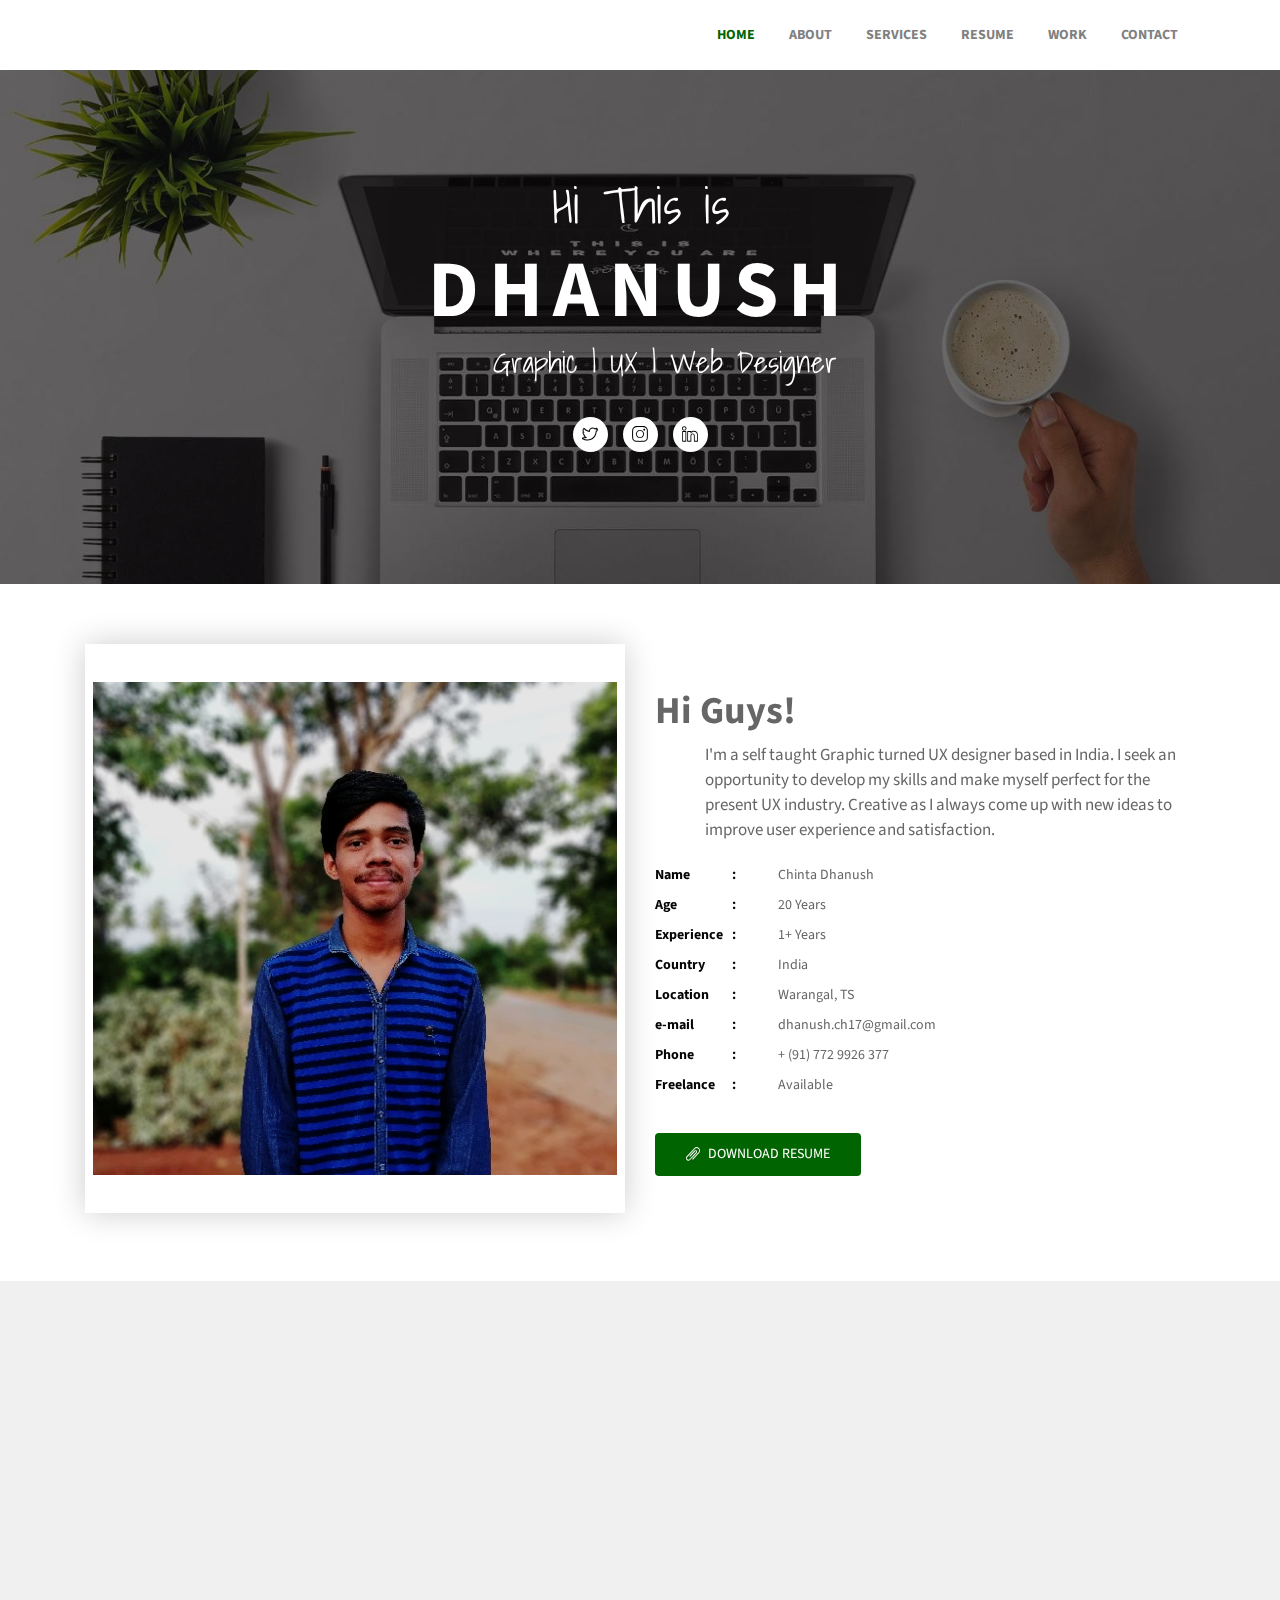
==== index.html @ d0b25e1d "Update index.html" ====
<!DOCTYPE html>
<html lang="en">
  <head>
    <!-- Required meta tags -->
    <meta charset="utf-8">
    <meta name="viewport" content="width=device-width, initial-scale=1, shrink-to-fit=no">

    <title>Dhanush</title>

    <!-- Bootstrap CSS -->
    <link rel="stylesheet" type="text/css" href="assets/css/bootstrap.min.css" >
    <!-- Fonts -->
    <link rel="stylesheet" type="text/css" href="assets/fonts/font-awesome.min.css">
    <!-- Icon -->
    <link rel="stylesheet" type="text/css" href="assets/fonts/simple-line-icons.css">
    <!-- Slicknav -->
    <link rel="stylesheet" type="text/css" href="assets/css/slicknav.css">
    <!-- Menu CSS -->
    <link rel="stylesheet" type="text/css" href="assets/css/menu_sideslide.css">
    <!-- Slider CSS -->
    <link rel="stylesheet" type="text/css" href="assets/css/slide-style.css">
    <!-- Nivo Lightbox -->
    <link rel="stylesheet" type="text/css" href="assets/css/nivo-lightbox.css" >
    <!-- Animate -->
    <link rel="stylesheet" type="text/css" href="assets/css/animate.css">
    <!-- Main Style -->
    <link rel="stylesheet" type="text/css" href="assets/css/main.css">
    <!-- Responsive Style -->
    <link rel="stylesheet" type="text/css" href="assets/css/responsive.css">
    
    <link rel="icon" href="assets/img/favicon.jpg" type="image/gif" sizes="16x16">

  </head>
  <body>

    <!-- Header Area wrapper Starts -->
    <header id="header-wrap">
      <!-- Navbar Start -->
      <nav class="navbar navbar-expand-lg fixed-top scrolling-navbar indigo">
        <div class="container">
          <!-- Brand and toggle get grouped for better mobile display -->
          <div class="navbar-header">
            <button class="navbar-toggler" type="button" data-toggle="collapse" data-target="#main-navbar" aria-controls="main-navbar" aria-expanded="false" aria-label="Toggle navigation">
              <span class="navbar-toggler-icon"></span>
              <span class="icon-menu"></span>
              <span class="icon-menu"></span>
              <span class="icon-menu"></span>
            </button>
            <a href="index.html" class="navbar-brand"><img src="assets/img/logo.png" alt=""></a>
          </div>
          <div class="collapse navbar-collapse" id="main-navbar">
            <ul class="onepage-nev navbar-nav mr-auto w-100 justify-content-end clearfix">
              <li class="nav-item active">
                <a class="nav-link" href="#hero-area">
                  Home
                </a>
              </li>
              <li class="nav-item">
                <a class="nav-link" href="#about">
                  About
                </a>
              </li>
              <li class="nav-item">
                <a class="nav-link" href="#services">
                  Services
                </a>
              </li>
              <li class="nav-item">
                <a class="nav-link" href="#resume">
                  Resume
                </a>
              </li>
              <li class="nav-item">
                <a class="nav-link" href="#portfolios">
                  Work
                </a>
              </li>
              <li class="nav-item">
                <a class="nav-link" href="#contact">
                  Contact
                </a>
              </li>
            </ul>
          </div>
        </div>

        <!-- Mobile Menu Start -->
        <ul class="onepage-nev mobile-menu">
          <li>
            <a href="#home">Home</a>
          </li>
          <li>
            <a href="#about">about</a>
          </li>
          <li>
            <a href="#services">Services</a>
          </li>
          <li>
            <a href="#resume">resume</a>
          </li>
          <li>
            <a href="#portfolio">Work</a>
          </li>
          <li>
            <a href="#contact">Contact</a>
          </li>
        </ul>
        <!-- Mobile Menu End -->
      </nav>
      <!-- Navbar End -->

      <!-- Hero Area Start -->
      <div id="hero-area" class="hero-area-bg">
        <div class="overlay"></div>
        <div class="container">
          <div class="row">
            <div class="col-md-12 col-sm-12 text-center">
              <div class="contents">
                <h5 class="script-font wow fadeInUp" data-wow-delay="0.2s">Hi This is</h5>
                <h2 class="head-title wow fadeInUp" data-wow-delay="0.4s">Dhanush</h2>
                <p class="script-font wow fadeInUp" data-wow-delay="0.6s">Graphic |  UX  |  Web Designer</p>
                <ul class="social-icon wow fadeInUp" data-wow-delay="0.8s">
                  
                  <li>
                    <a class="twitter" href="https://twitter.com/DhanushCH6"><i class="icon-social-twitter"></i></a>
                  </li>
                  <li>
                    <a class="instagram" href="https://www.instagram.com/dhanush__ch/"><i class="icon-social-instagram"></i></a>
                  </li>
                  <li>
                    <a class="linkedin" href="https://www.linkedin.com/in/dhanush-ch-5a637b167/"><i class="icon-social-linkedin"></i></a>
                  </li>
                </ul>
              </div>
            </div>
          </div>
        </div>
      </div>
      <!-- Hero Area End -->

    </header>
    <!-- Header Area wrapper End -->

    <!-- About Section Start -->
    <section id="about" class="section-padding">
      <div class="container">
        <div class="row">
          <div class="col-lg-6 col-md-6 col-sm-12 col-xs-12">
            <div class="img-thumb wow fadeInLeft" data-wow-delay="0.3s">
              <img class="img-fluid" src="assets/img/about/download.png" alt="">
            </div>
          </div> 
          <div class="col-lg-6 col-md-6 col-sm-12 col-xs-12">
            <div class="profile-wrapper wow fadeInRight" data-wow-delay="0.3s">
              <h3>Hi Guys!</h3>
              <p>I'm a self taught Graphic turned UX designer based in India. I seek an opportunity to develop my skills and make myself perfect for the present UX industry. Creative as I always come up with new ideas to improve user experience and satisfaction.</p>
              <div class="about-profile">
                <ul class="admin-profile">
                  <li><span class="pro-title"> Name </span> <span class="pro-detail">Chinta Dhanush</span></li>
                  <li><span class="pro-title"> Age </span> <span class="pro-detail">20 Years</span></li>
                  <li><span class="pro-title"> Experience </span> <span class="pro-detail">1+ Years</span></li>
                  <li><span class="pro-title"> Country </span> <span class="pro-detail">India</span></li>
                  <li><span class="pro-title"> Location </span> <span class="pro-detail">Warangal, TS</span></li>
                  <li><span class="pro-title"> e-mail </span> <span class="pro-detail">dhanush.ch17@gmail.com</span></li>
                  <li><span class="pro-title"> Phone </span> <span class="pro-detail">+ (91) 772 9926 377</span></li>
                  <li><span class="pro-title"> Freelance </span> <span class="pro-detail">Available</span></li>
                </ul>
              </div>
            
              <a href="https://drive.google.com/open?id=1Aqeo-53xtgfymT2EUwjNczPcJls6sPbm" class="btn btn-common"><i class="icon-paper-clip"></i> Download Resume</a>
            </div>
          </div>   
        </div>
      </div>
    </section>
    <!-- About Section End -->

    <!-- Services Section Start -->
    <section id="services" class="services section-padding">
      <h2 class="section-title wow flipInX" data-wow-delay="0.4s">What I do</h2>
      <div class="container">
        <div class="row">
          <!-- Services item -->
            <div class="col-md-6 col-lg-3 col-xs-12">
            <div class="services-item wow fadeInDown" data-wow-delay="0.6s">
              <div class="icon">
                <i class="icon-layers"></i>
              </div>
              <div class="services-content">
                <h3><a href="#">Graphic Design</a></h3>
                <p>Graphic Design.... My first skill set in the design domain ranging from core principles to visual communication. Creative knowledge in both print and visual domains.
               </p>
              </div>
            </div>
          </div>
           <!-- Services item -->
          <div class="col-md-6 col-lg-3 col-xs-12">
            <div class="services-item wow fadeInDown" data-wow-delay="0.9s">
              <div class="icon">
                <i class="icon-briefcase"></i>
              </div>
              <div class="services-content">
                <h3><a href="#">Business Branding</a></h3>
                <p>In today's competitive world of marketing and advertising, a key to successful business is building a strong, positive and long lasting brand 
                </p>
              </div>
            </div>
          </div>
           <!-- Services item -->
          <div class="col-md-6 col-lg-3 col-xs-12">
            <div class="services-item wow fadeInDown" data-wow-delay="0.3s">
              <div class="icon">
                <i class="icon-grid"></i>
              </div>
              <div class="services-content">
                <h3><a href="#">UX Design</a></h3>
                <p>User Centered Products... these products always win the competitive market race as they study the interaction of the products with the users.
                </p>
              </div>
            </div>
          </div>
          
          <!-- Services item -->
          <div class="col-md-6 col-lg-3 col-xs-12">
            <div class="services-item wow fadeInDown" data-wow-delay="1.2s">
              <div class="icon">
                <i class="icon-globe"></i>
              </div>
              <div class="services-content">
                <h3><a href="#">Web Design</a></h3>
                <p>An aesthetic, pleasing and user friendly website always has a strong impact on the users, which make them to visit again. 
		            A stunning website always stands in the </p>
              </div>
            </div>
          </div>
        </div>
      </div>
    </section>
    <!-- Services Section End -->

    <!-- Resume Section Start -->
    <div id="resume" class="section-padding">
      <div class="container">
        <div class="row">
          <div class="col-lg-6 col-md-6 col-sm-6">
            <div class="education wow fadeInRight" data-wow-delay="0.3s">
              <ul class="timeline">
                <li>
                  <i class="icon-graduation"></i>
                  <h2 class="timelin-title">Education</h2>
                </li>
                 <li>
                  <div class="content-text">
                    <h3 class="line-title">The Interaction Design Foundation</h3>
                    <span>2018 -</span>
                    <p class="line-text">Learning Fundamental and Core UX principles.</p>
                  </div>
                </li>
                <li>
                  <div class="content-text">
                    <h3 class="line-title">B.tech In CSE - National Institute of Technology, Warangal</h3>
                    <span>2016 - 2020</span>
                    <p class="line-text">Eagerly waiting for graduation, currently holding a 5.5 CGPA</p>
                  </div>
                </li>
                <li>
                  <div class="content-text">
                    <h3 class="line-title">Higher Secondary (Intermediate) - Pragati Junior College</h3>
                    <span>2014 - 2016</span>
                    <p class="line-text">Choosing science and maths stream was a good choice, completed with 98.5%</p>
                  </div>
                </li>
                <li>
                  <div class="content-text">
                    <h3 class="line-title">Secondary School - Governemt High School</h3>
                    <span>2009 - 2014</span>
                    <p class="line-text">The basics of everything, completed with 9.7 GPA</p>
                  </div>
                </li>
              </ul>
            </div>
          </div>
          <div class="col-lg-6 col-md-6 col-sm-6">
            <div class="experience wow fadeInRight" data-wow-delay="0.6s">
              <ul class="timeline">
                <li>
                  <i class="icon-briefcase"></i>
                  <h2 class="timelin-title">Experience</h2>
                </li>
                <li>
                  <div class="content-text">
                    <h3 class="line-title">Graphic and UX Design Intern - Appswise Technologies</h3>
                    <span>July 2018 - September 2018</span>
                    <p class="line-text">
	   					    Logo design for Planet Print and 23 media info. Experience design of 23 media info website.Design of mockups for various brand items.
                  </p>
                  </div>
                </li>
                <li>
                  <div class="content-text">
                    <h3 class="line-title">Graphic Design Intern - Draftss</h3>
                    <span>Jul 2018 - Aug 2018</span>
                    <p class="line-text">Logo design for Taureon, With Wool and Axelias. Design of app and web mockups.</p>
                  </div>
                </li>
              </ul>
            </div>
          </div>
        </div>
      </div>
    </div>
    <!-- Resume Section End -->

    <!-- Portfolio Section -->
    <section id="portfolios" class="section-padding">
      <!-- Container Starts -->
      <div class="container">        
        <h2 class="section-title wow flipInX" data-wow-delay="0.4s">My Work</h2>
        <div class="row">          

          <!-- Portfolio Recent Projects -->
          <div id="portfolio" class="row wow fadeInDown" data-wow-delay="0.4s">
            <div class="col-sm-6 col-md-4 col-lg-4 col-xl-4 mix development print">
              <div class="portfolio-item">
                <div class="shot-item">
                  <img src="assets/img/hero.jpg" alt="" />  
                  <div class="overlay">
                    <div class="icons">
                      <a class="lightbox preview" href="assets/img/hero.jpg">
                        <i class="icon-eye"></i>
                      </a>
                      <a class="link" href="page1.html">
                        <i class="icon-link"></i>
                      </a>
                    </div>
                  </div>
                </div>               
              </div>
            </div>
            <div class="col-sm-6 col-md-4 col-lg-4 col-xl-4 mix design print">
              <div class="portfolio-item">
                <div class="shot-item">
                  <img src="assets/img/web-1.jpg" alt=""/> 
                  <div class="overlay">
                    <div class="icons">
                      <a class="lightbox preview" href="assets/img/web-1.png">
                        <i class="icon-eye"></i>
                      </a>
                      <a class="link" href="sushi/index.html">
                        <i class="icon-link"></i>
                      </a>
                    </div>
                  </div>
                </div>               
              </div>
            </div>
            <div class="col-sm-6 col-md-4 col-lg-4 col-xl-4 mix development">
              <div class="portfolio-item">
                <div class="shot-item">
                  <img src="assets/img/web-2.png" alt=""/> 
                  <div class="overlay">
                    <div class="icons">
                      <a class="lightbox preview" href="assets/img/web-2.png">
                        <i class="icon-eye"></i>
                      </a>
                      <a class="link" href="project/index.html">
                        <i class="icon-link"></i>
                      </a>
                    </div>
                  </div>
                </div>               
              </div>
            </div>
            <div class="col-sm-6 col-md-4 col-lg-4 col-xl-4 mix development design">
              <div class="portfolio-item">
                <div class="shot-item">
                  <img src="assets/img/graphic.jpg" alt="" / width="80%"> 
                  <div class="overlay">
                    <div class="icons">
                      <a class="lightbox preview" href="assets/img/graphic.jpg">
                        <i class="icon-eye"></i>
                      </a>
                      <a class="link" href="page2.html">
                        <i class="icon-link"></i>
                      </a>
                    </div>
                  </div>
                </div>               
              </div>
            </div>
          </div>
        </div>
      </div>
      <!-- Container Ends -->
    </section>
    <!-- Portfolio Section Ends --> 

    <!-- Contact Section Start -->
    <section id="contact" class="section-padding">      
      <div class="contact-form">
        <div class="container">
          <div class="row contact-form-area wow fadeInUp" data-wow-delay="0.4s">          
            <div class="col-md-6 col-lg-6 col-sm-12">
              <div class="contact-block">
                <h2>Contact Form</h2>
                <form id="contactForm">
                  <div class="row">
                    <div class="col-md-6">
                      <div class="form-group">
                        <input type="text" class="form-control" id="name" name="name" placeholder="Name" required data-error="Please enter your name">
                        <div class="help-block with-errors"></div>
                      </div>                                 
                    </div>
                    <div class="col-md-6">
                      <div class="form-group">
                        <input type="email" placeholder="Email" id="email" class="form-control" name="email" required data-error="Please enter your email">
                        <div class="help-block with-errors"></div>
                      </div> 
                    </div>
                     <div class="col-md-12">
                      <div class="form-group">
                        <input type="text" placeholder="Subject" id="msg_subject" class="form-control" required data-error="Please enter your subject">
                        <div class="help-block with-errors"></div>
                      </div>
                    </div>
                    <div class="col-md-12">
                      <div class="form-group"> 
                        <textarea class="form-control" id="message" placeholder="Your Message" rows="5" data-error="Write your message" required></textarea>
                        <div class="help-block with-errors"></div>
                      </div>
                      <div class="submit-button">
                        <button class="btn btn-common" id="submit" type="submit">Send Message</button>
                        <div id="msgSubmit" class="h3 text-center hidden"></div> 
                        <div class="clearfix"></div> 
                      </div>
                    </div>
                  </div>            
                </form>
              </div>
            </div>
            <div class="col-md-6 col-lg-6 col-sm-12">
              <div class="footer-right-area wow fadeIn">
                <h2>Contact Address</h2>
                <div class="footer-right-contact">
                  <div class="single-contact">
                    <div class="contact-icon">
                      <i class="fa fa-map-marker"></i>
                    </div>
                    <p>Warangal, TS</p>
                  </div>
                  <div class="single-contact">
                    <div class="contact-icon">
                      <i class="fa fa-envelope"></i>
                    </div>
                    <p><a href="mailto:hello@tom.com">dhanush.ch17@gmail.com</a></p>
                    <p><a href="mailto:tomsaulnier@gmail.com">dhanunjai2947@gmail.com</a></p>
                  </div>
                  <div class="single-contact">
                    <div class="contact-icon">
                      <i class="fa fa-phone"></i>
                    </div>
                    <p><a href="#">+ (91) 772 9926 377</a></p>
                    <p><a href="#">+ (91) 949 2776 020</a></p>
                  </div>
                </div>
              </div>
            </div>
            <div class="col-md-12">
            <object style="border:0; height: 450px; width: 100%;" data="https://www.google.com/maps/embed?pb=!1m18!1m12!1m3!1d3794.8774883266315!2d79.52980796426485!3d17.98443593772344!2m3!1f0!2f0!3f0!3m2!1i1024!2i768!4f13.1!3m3!1m2!1s0x3a334fbb37aee6c3%3A0xf1b2c37fcb8fefce!2sChandra+Sekhar!5e0!3m2!1sen!2sin!4v1543856543611"></object>
            
            </div>
          </div>
        </div>
      </div>   
    </section>
    <!-- Contact Section End -->

    <!-- Footer Section Start -->
    <footer class="footer-area section-padding">
      <div class="container">
        <div class="row">
          <div class="col-md-12">
            <div class="footer-text text-center wow fadeInDown" data-wow-delay="0.3s">
              <ul class="social-icon">
                  <li>
                    <a class="twitter" href="https://twitter.com/DhanushCH6"><i class="icon-social-twitter"></i></a>
                  </li>
                  <li>
                    <a class="instagram" href="https://www.instagram.com/dhanush__ch/"><i class="icon-social-instagram"></i></a>
                  </li>
                  <li>
                    <a class="linkedin" href="https://www.linkedin.com/in/dhanush-ch-5a637b167/"><i class="icon-social-linkedin"></i></a>
                  </li>
              </ul>
              <p>Copyright © 2018 &shy; designed and developed by <a href="https://dhanushch.github.io/dhanushch/"> Dhanush </a> with help. &shy;  All Right Reserved</p>
            </div>
          </div>
        </div>
      </div>
    </footer>
    <!-- Footer Section End -->

    <!-- Go to Top Link -->
    <a href="#" class="back-to-top">
      <i class="icon-arrow-up"></i>
    </a>

    <!-- jQuery first, then Popper.js, then Bootstrap JS -->
    <script src="assets/js/jquery-min.js"></script>
    <script src="assets/js/popper.min.js"></script>
    <script src="assets/js/bootstrap.min.js"></script>
    <script src="assets/js/jquery.mixitup.js"></script>
    <script src="assets/js/jquery.counterup.min.js"></script>
    <script src="assets/js/waypoints.min.js"></script>
    <script src="assets/js/wow.js"></script>
    <script src="assets/js/jquery.nav.js"></script>
    <script src="assets/js/jquery.easing.min.js"></script>  
    <script src="assets/js/nivo-lightbox.js"></script>
    <script src="assets/js/jquery.slicknav.js"></script>
    <script src="assets/js/main.js"></script>
    <script src="assets/js/form-validator.min.js"></script>
    <script src="assets/js/contact-form-script.min.js"></script>
    <script src="assets/js/map.js"></script>
      
  </body>
</html>
---- assets/fonts/simple-line-icons.css ----
@font-face {
	font-family: 'Simple-Line-Icons';
	src:url('../fonts/line-icons/Simple-Line-Icons.eot');
	src:url('../fonts/line-icons/Simple-Line-Icons.eot?#iefix') format('embedded-opentype'),
		url('../fonts/line-icons/Simple-Line-Icons.woff') format('woff'),
		url('../fonts/line-icons/Simple-Line-Icons.ttf') format('truetype'),
		url('../fonts/line-icons/Simple-Line-Icons.svg#Simple-Line-Icons') format('svg');
		font-weight: normal;
		font-style: normal;
}
/*
 Use the following CSS code if you want to have a class per icon.
 Instead of a list of all class selectors, you can use the generic [class*="icon-"] selector, but it's slower:
*/
.icon-user,
.icon-people,
.icon-user-female,
.icon-user-follow,
.icon-user-following,
.icon-user-unfollow,
.icon-login,
.icon-logout,
.icon-emotsmile,
.icon-phone,
.icon-call-end,
.icon-call-in,
.icon-call-out,
.icon-map,
.icon-location-pin,
.icon-direction,
.icon-directions,
.icon-compass,
.icon-layers,
.icon-menu,
.icon-list,
.icon-options-vertical,
.icon-options,
.icon-arrow-down,
.icon-arrow-left,
.icon-arrow-right,
.icon-arrow-up,
.icon-arrow-up-circle,
.icon-arrow-left-circle,
.icon-arrow-right-circle,
.icon-arrow-down-circle,
.icon-check,
.icon-clock,
.icon-plus,
.icon-minus,
.icon-close,
.icon-event,
.icon-exclamation,
.icon-organization,
.icon-trophy,
.icon-screen-smartphone,
.icon-screen-desktop,
.icon-plane,
.icon-notebook,
.icon-mustache,
.icon-mouse,
.icon-magnet,
.icon-energy,
.icon-disc,
.icon-cursor,
.icon-cursor-move,
.icon-crop,
.icon-chemistry,
.icon-speedometer,
.icon-shield,
.icon-screen-tablet,
.icon-magic-wand,
.icon-hourglass,
.icon-graduation,
.icon-ghost,
.icon-game-controller,
.icon-fire,
.icon-eyeglass,
.icon-envelope-open,
.icon-envelope-letter,
.icon-bell,
.icon-badge,
.icon-anchor,
.icon-wallet,
.icon-vector,
.icon-speech,
.icon-puzzle,
.icon-printer,
.icon-present,
.icon-playlist,
.icon-pin,
.icon-picture,
.icon-handbag,
.icon-globe-alt,
.icon-globe,
.icon-folder-alt,
.icon-folder,
.icon-film,
.icon-feed,
.icon-drop,
.icon-drawer,
.icon-docs,
.icon-doc,
.icon-diamond,
.icon-cup,
.icon-calculator,
.icon-bubbles,
.icon-briefcase,
.icon-book-open,
.icon-basket-loaded,
.icon-basket,
.icon-bag,
.icon-action-undo,
.icon-action-redo,
.icon-wrench,
.icon-umbrella,
.icon-trash,
.icon-tag,
.icon-support,
.icon-frame,
.icon-size-fullscreen,
.icon-size-actual,
.icon-shuffle,
.icon-share-alt,
.icon-share,
.icon-rocket,
.icon-question,
.icon-pie-chart,
.icon-pencil,
.icon-note,
.icon-loop,
.icon-home,
.icon-grid,
.icon-graph,
.icon-microphone,
.icon-music-tone-alt,
.icon-music-tone,
.icon-earphones-alt,
.icon-earphones,
.icon-equalizer,
.icon-like,
.icon-dislike,
.icon-control-start,
.icon-control-rewind,
.icon-control-play,
.icon-control-pause,
.icon-control-forward,
.icon-control-end,
.icon-volume-1,
.icon-volume-2,
.icon-volume-off,
.icon-calendar,
.icon-bulb,
.icon-chart,
.icon-ban,
.icon-bubble,
.icon-camrecorder,
.icon-camera,
.icon-cloud-download,
.icon-cloud-upload,
.icon-envelope,
.icon-eye,
.icon-flag,
.icon-heart,
.icon-info,
.icon-key,
.icon-link,
.icon-lock,
.icon-lock-open,
.icon-magnifier,
.icon-magnifier-add,
.icon-magnifier-remove,
.icon-paper-clip,
.icon-paper-plane,
.icon-power,
.icon-refresh,
.icon-reload,
.icon-settings,
.icon-star,
.icon-symbol-female,
.icon-symbol-male,
.icon-target,
.icon-credit-card,
.icon-paypal,
.icon-social-tumblr,
.icon-social-twitter,
.icon-social-facebook,
.icon-social-instagram,
.icon-social-linkedin,
.icon-social-pinterest,
.icon-social-github,
.icon-social-google,
.icon-social-reddit,
.icon-social-skype,
.icon-social-dribbble,
.icon-social-behance,
.icon-social-foursqare,
.icon-social-soundcloud,
.icon-social-spotify,
.icon-social-stumbleupon,
.icon-social-youtube,
.icon-social-dropbox,
.icon-social-vkontakte,
.icon-social-steam {
  font-family: 'simple-line-icons';
  speak: none;
  font-style: normal;
  font-weight: normal;
  font-variant: normal;
  text-transform: none;
  line-height: 1;
  /* Better Font Rendering =========== */
  -webkit-font-smoothing: antialiased;
  -moz-osx-font-smoothing: grayscale;
}
.icon-user:before {
  content: "\e005";
}
.icon-people:before {
  content: "\e001";
}
.icon-user-female:before {
  content: "\e000";
}
.icon-user-follow:before {
  content: "\e002";
}
.icon-user-following:before {
  content: "\e003";
}
.icon-user-unfollow:before {
  content: "\e004";
}
.icon-login:before {
  content: "\e066";
}
.icon-logout:before {
  content: "\e065";
}
.icon-emotsmile:before {
  content: "\e021";
}
.icon-phone:before {
  content: "\e600";
}
.icon-call-end:before {
  content: "\e048";
}
.icon-call-in:before {
  content: "\e047";
}
.icon-call-out:before {
  content: "\e046";
}
.icon-map:before {
  content: "\e033";
}
.icon-location-pin:before {
  content: "\e096";
}
.icon-direction:before {
  content: "\e042";
}
.icon-directions:before {
  content: "\e041";
}
.icon-compass:before {
  content: "\e045";
}
.icon-layers:before {
  content: "\e034";
}
.icon-menu:before {
  content: "\e601";
}
.icon-list:before {
  content: "\e067";
}
.icon-options-vertical:before {
  content: "\e602";
}
.icon-options:before {
  content: "\e603";
}
.icon-arrow-down:before {
  content: "\e604";
}
.icon-arrow-left:before {
  content: "\e605";
}
.icon-arrow-right:before {
  content: "\e606";
}
.icon-arrow-up:before {
  content: "\e607";
}
.icon-arrow-up-circle:before {
  content: "\e078";
}
.icon-arrow-left-circle:before {
  content: "\e07a";
}
.icon-arrow-right-circle:before {
  content: "\e079";
}
.icon-arrow-down-circle:before {
  content: "\e07b";
}
.icon-check:before {
  content: "\e080";
}
.icon-clock:before {
  content: "\e081";
}
.icon-plus:before {
  content: "\e095";
}
.icon-minus:before {
  content: "\e615";
}
.icon-close:before {
  content: "\e082";
}
.icon-event:before {
  content: "\e619";
}
.icon-exclamation:before {
  content: "\e617";
}
.icon-organization:before {
  content: "\e616";
}
.icon-trophy:before {
  content: "\e006";
}
.icon-screen-smartphone:before {
  content: "\e010";
}
.icon-screen-desktop:before {
  content: "\e011";
}
.icon-plane:before {
  content: "\e012";
}
.icon-notebook:before {
  content: "\e013";
}
.icon-mustache:before {
  content: "\e014";
}
.icon-mouse:before {
  content: "\e015";
}
.icon-magnet:before {
  content: "\e016";
}
.icon-energy:before {
  content: "\e020";
}
.icon-disc:before {
  content: "\e022";
}
.icon-cursor:before {
  content: "\e06e";
}
.icon-cursor-move:before {
  content: "\e023";
}
.icon-crop:before {
  content: "\e024";
}
.icon-chemistry:before {
  content: "\e026";
}
.icon-speedometer:before {
  content: "\e007";
}
.icon-shield:before {
  content: "\e00e";
}
.icon-screen-tablet:before {
  content: "\e00f";
}
.icon-magic-wand:before {
  content: "\e017";
}
.icon-hourglass:before {
  content: "\e018";
}
.icon-graduation:before {
  content: "\e019";
}
.icon-ghost:before {
  content: "\e01a";
}
.icon-game-controller:before {
  content: "\e01b";
}
.icon-fire:before {
  content: "\e01c";
}
.icon-eyeglass:before {
  content: "\e01d";
}
.icon-envelope-open:before {
  content: "\e01e";
}
.icon-envelope-letter:before {
  content: "\e01f";
}
.icon-bell:before {
  content: "\e027";
}
.icon-badge:before {
  content: "\e028";
}
.icon-anchor:before {
  content: "\e029";
}
.icon-wallet:before {
  content: "\e02a";
}
.icon-vector:before {
  content: "\e02b";
}
.icon-speech:before {
  content: "\e02c";
}
.icon-puzzle:before {
  content: "\e02d";
}
.icon-printer:before {
  content: "\e02e";
}
.icon-present:before {
  content: "\e02f";
}
.icon-playlist:before {
  content: "\e030";
}
.icon-pin:before {
  content: "\e031";
}
.icon-picture:before {
  content: "\e032";
}
.icon-handbag:before {
  content: "\e035";
}
.icon-globe-alt:before {
  content: "\e036";
}
.icon-globe:before {
  content: "\e037";
}
.icon-folder-alt:before {
  content: "\e039";
}
.icon-folder:before {
  content: "\e089";
}
.icon-film:before {
  content: "\e03a";
}
.icon-feed:before {
  content: "\e03b";
}
.icon-drop:before {
  content: "\e03e";
}
.icon-drawer:before {
  content: "\e03f";
}
.icon-docs:before {
  content: "\e040";
}
.icon-doc:before {
  content: "\e085";
}
.icon-diamond:before {
  content: "\e043";
}
.icon-cup:before {
  content: "\e044";
}
.icon-calculator:before {
  content: "\e049";
}
.icon-bubbles:before {
  content: "\e04a";
}
.icon-briefcase:before {
  content: "\e04b";
}
.icon-book-open:before {
  content: "\e04c";
}
.icon-basket-loaded:before {
  content: "\e04d";
}
.icon-basket:before {
  content: "\e04e";
}
.icon-bag:before {
  content: "\e04f";
}
.icon-action-undo:before {
  content: "\e050";
}
.icon-action-redo:before {
  content: "\e051";
}
.icon-wrench:before {
  content: "\e052";
}
.icon-umbrella:before {
  content: "\e053";
}
.icon-trash:before {
  content: "\e054";
}
.icon-tag:before {
  content: "\e055";
}
.icon-support:before {
  content: "\e056";
}
.icon-frame:before {
  content: "\e038";
}
.icon-size-fullscreen:before {
  content: "\e057";
}
.icon-size-actual:before {
  content: "\e058";
}
.icon-shuffle:before {
  content: "\e059";
}
.icon-share-alt:before {
  content: "\e05a";
}
.icon-share:before {
  content: "\e05b";
}
.icon-rocket:before {
  content: "\e05c";
}
.icon-question:before {
  content: "\e05d";
}
.icon-pie-chart:before {
  content: "\e05e";
}
.icon-pencil:before {
  content: "\e05f";
}
.icon-note:before {
  content: "\e060";
}
.icon-loop:before {
  content: "\e064";
}
.icon-home:before {
  content: "\e069";
}
.icon-grid:before {
  content: "\e06a";
}
.icon-graph:before {
  content: "\e06b";
}
.icon-microphone:before {
  content: "\e063";
}
.icon-music-tone-alt:before {
  content: "\e061";
}
.icon-music-tone:before {
  content: "\e062";
}
.icon-earphones-alt:before {
  content: "\e03c";
}
.icon-earphones:before {
  content: "\e03d";
}
.icon-equalizer:before {
  content: "\e06c";
}
.icon-like:before {
  content: "\e068";
}
.icon-dislike:before {
  content: "\e06d";
}
.icon-control-start:before {
  content: "\e06f";
}
.icon-control-rewind:before {
  content: "\e070";
}
.icon-control-play:before {
  content: "\e071";
}
.icon-control-pause:before {
  content: "\e072";
}
.icon-control-forward:before {
  content: "\e073";
}
.icon-control-end:before {
  content: "\e074";
}
.icon-volume-1:before {
  content: "\e09f";
}
.icon-volume-2:before {
  content: "\e0a0";
}
.icon-volume-off:before {
  content: "\e0a1";
}
.icon-calendar:before {
  content: "\e075";
}
.icon-bulb:before {
  content: "\e076";
}
.icon-chart:before {
  content: "\e077";
}
.icon-ban:before {
  content: "\e07c";
}
.icon-bubble:before {
  content: "\e07d";
}
.icon-camrecorder:before {
  content: "\e07e";
}
.icon-camera:before {
  content: "\e07f";
}
.icon-cloud-download:before {
  content: "\e083";
}
.icon-cloud-upload:before {
  content: "\e084";
}
.icon-envelope:before {
  content: "\e086";
}
.icon-eye:before {
  content: "\e087";
}
.icon-flag:before {
  content: "\e088";
}
.icon-heart:before {
  content: "\e08a";
}
.icon-info:before {
  content: "\e08b";
}
.icon-key:before {
  content: "\e08c";
}
.icon-link:before {
  content: "\e08d";
}
.icon-lock:before {
  content: "\e08e";
}
.icon-lock-open:before {
  content: "\e08f";
}
.icon-magnifier:before {
  content: "\e090";
}
.icon-magnifier-add:before {
  content: "\e091";
}
.icon-magnifier-remove:before {
  content: "\e092";
}
.icon-paper-clip:before {
  content: "\e093";
}
.icon-paper-plane:before {
  content: "\e094";
}
.icon-power:before {
  content: "\e097";
}
.icon-refresh:before {
  content: "\e098";
}
.icon-reload:before {
  content: "\e099";
}
.icon-settings:before {
  content: "\e09a";
}
.icon-star:before {
  content: "\e09b";
}
.icon-symbol-female:before {
  content: "\e09c";
}
.icon-symbol-male:before {
  content: "\e09d";
}
.icon-target:before {
  content: "\e09e";
}
.icon-credit-card:before {
  content: "\e025";
}
.icon-paypal:before {
  content: "\e608";
}
.icon-social-tumblr:before {
  content: "\e00a";
}
.icon-social-twitter:before {
  content: "\e009";
}
.icon-social-facebook:before {
  content: "\e00b";
}
.icon-social-instagram:before {
  content: "\e609";
}
.icon-social-linkedin:before {
  content: "\e60a";
}
.icon-social-pinterest:before {
  content: "\e60b";
}
.icon-social-github:before {
  content: "\e60c";
}
.icon-social-google:before {
  content: "\e60d";
}
.icon-social-reddit:before {
  content: "\e60e";
}
.icon-social-skype:before {
  content: "\e60f";
}
.icon-social-dribbble:before {
  content: "\e00d";
}
.icon-social-behance:before {
  content: "\e610";
}
.icon-social-foursqare:before {
  content: "\e611";
}
.icon-social-soundcloud:before {
  content: "\e612";
}
.icon-social-spotify:before {
  content: "\e613";
}
.icon-social-stumbleupon:before {
  content: "\e614";
}
.icon-social-youtube:before {
  content: "\e008";
}
.icon-social-dropbox:before {
  content: "\e00c";
}
.icon-social-vkontakte:before {
  content: "\e618";
}
.icon-social-steam:before {
  content: "\e620";
}
---- assets/css/main.css ----
@import url("https://fonts.googleapis.com/css?family=Shadows+Into+Light|Source+Sans+Pro:400,700");
html {
  overflow-x: hidden;
}

body {
  background: #fff;
  font-size: 14px;
  font-weight: 400;
  font-family: "Source Sans Pro", sans-serif;
  -webkit-box-sizing: border-box;
  -moz-box-sizing: border-box;
  box-sizing: border-box;
  -webkit-font-smoothing: subpixel-antialiased;
  color: #666;
  line-height: 25px;
  -webkit-backface-visibility: hidden;
  backface-visibility: hidden;
  overflow-x: hidden;
}

h1, h2, h3, h4 {
  font-size: 38px;
  font-weight: 700;
  font-family: "Source Sans Pro", sans-serif;
}

.script-font {
  font-family: 'Shadows Into Light', cursive;
}

a {
  -webkit-transition: all 0.2s linear;
  -moz-transition: all 0.2s linear;
  -o-transition: all 0.2s linear;
  transition: all 0.2s linear;
}

a:hover {
  text-decoration: none;
}

a a:focus {
  outline: none;
}

p {
  font-weight: 400;
  font-family: "Source Sans Pro", sans-serif;
  margin: 0px;
  font-size: 14px;
}

ul, ol {
  list-style: outside none none;
  margin: 0;
  padding: 0;
}

ul li, ol li {
  list-style: none;
}

.hero-heading {
  font-size: 48px;
  font-weight: 700;
  color: #fff;
  text-transform: capitalize;
  line-height: 70px;
  letter-spacing: 0.1rem;
}

.hero-sub-heading {
  font-size: 20px;
  font-weight: 400;
  color: #e6e6e6;
  line-height: 45px;
  letter-spacing: 0.1rem;
}

.section-titile-bg {
  display: inline;
  font-size: 115px;
  font-weight: 700;
  height: 100%;
  left: -173px;
  opacity: 0.1;
  position: absolute;
  top: -14px;
  width: 100%;
  text-align: center;
}

.section-title-header p {
  text: center;
  font-weight: 400;
  line-height: 26px;
  padding-bottom: 36px;
}

.section-title {
  color: #252525;
  font-size: 38px;
  text-align: center;
  letter-spacing: 1px;
  line-height: 1;
  margin-bottom: 48px;
  padding: 0 10px;
  position: relative;
}

.btn {
  font-size: 14px;
  padding: 10px 30px;
  border-radius: 0px;
  cursor: pointer;
  font-weight: 400;
  color: #fff;
  border-radius: 4px;
  text-transform: uppercase;
  -webkit-transition: all 0.2s linear;
  -moz-transition: all 0.2s linear;
  -o-transition: all 0.2s linear;
  transition: all 0.2s linear;
  display: inline-block;
}

.btn:focus,
.btn:active {
  box-shadow: none;
  outline: none;
  color: #fff;
}

.btn-common {
  background-color: #006400;
  position: relative;
  z-index: 1;
}

.btn-common:hover {
  color: #fff;
  background-color: #006400;
  box-shadow: 0 6px 22px rgba(0, 0, 0, 0.1);
  transition: all .2s ease-in-out;
  -moz-transition: all .2s ease-in-out;
  -webkit-transition: all .2s ease-in-out;
}

.btn-danger:hover {
  background-color: #f55262;
  border-color: #f55262;
  box-shadow: 0 6px 22px rgba(0, 0, 0, 0.1);
  transition: all .2s ease-in-out;
  -moz-transition: all .2s ease-in-out;
  -webkit-transition: all .2s ease-in-out;
}

.btn-border {
  color: #fff;
  background-color: transparent;
  border: 1px solid #fff;
}

.btn-border:hover {
  border: 1px solid #fff;
  color: #fff;
  background-color: rgba(255, 255, 255, 0.2);
}

.btn-lg {
  padding: 14px 33px;
  text-transform: uppercase;
  font-size: 16px;
}

.btn-rm {
  padding: 7px 10px;
  text-transform: capitalize;
}

button:focus {
  outline: none !important;
}

.icon-close, .icon-check {
  color: #006400;
}

.social-icon li {
  display: inline-block;
}

.social-icon li a {
  color: #000;
  background: #fff;
  width: 35px;
  height: 35px;
  line-height: 38px;
  display: block;
  text-align: center;
  border-radius: 100%;
  font-size: 16px;
  margin: 15px 6px 12px 6px;
  transition: all 0.3s ease-in-out 0s;
  -moz-transition: all 0.3s ease-in-out 0s;
  -webkit-transition: all 0.3s ease-in-out 0s;
  -o-transition: all 0.3s ease-in-out 0s;
}

.social-icon li a:hover {
  color: #fff;
}

.social-icon li .facebook:hover {
  background: #3b5999;
}

.social-icon li .twitter:hover {
  background: #4A9CEC;
}

.social-icon li .instagram:hover {
  background: #D6274D;
}

.social-icon li .linkedin:hover {
  background: #1260A2;
}

.social-icon li .google:hover {
  background: #CE332A;
}



/* ScrollToTop */
a.back-to-top {
  display: none;
  position: fixed;
  bottom: 18px;
  right: 15px;
  text-decoration: none;
}

a.back-to-top i {
  display: block;
  font-size: 22px;
  width: 40px;
  height: 40px;
  line-height: 40px;
  color: #fff;
  background: #006400;
  border-radius: 2px;
  text-align: center;
  transition: all 0.2s ease-in-out;
  -moz-transition: all 0.2s ease-in-out;
  -webkit-transition: all 0.2s ease-in-out;
  -o-transition: all 0.2s ease-in-out;
  box-shadow: 0 0 4px rgba(0, 0, 0, 0.14), 0 4px 8px rgba(0, 0, 0, 0.28);
}

a.back-to-top:hover, a.back-to-top:focus {
  text-decoration: none;
}

#loader {
  position: fixed;
  background: #fff;
  top: 0;
  left: 0;
  width: 100%;
  height: 100%;
  z-index: 9999999999;
}

.square-spin {
  position: absolute;
  top: 50%;
  left: 50%;
  margin-left: -40px;
  margin-top: -40px;
}

.square-spin img {
  max-width: 64px;
}

.section-padding {
  padding: 60px 0;
}

#about .img-thumb img {
    padding-top: 30px;
    padding-bottom: 30px;
  border: 8px solid #fff;
  box-shadow: 0px 0px 30px rgba(0, 0, 0, 0.2);
}

.profile-wrapper {
  padding: 45px 0;
}

.profile-wrapper .btn {
  margin: 10px 10px 0px 0px;
}

.profile-wrapper .btn i {
  vertical-align: middle;
  margin-right: 5px;
}

.about-profile {
  position: relative;
  margin: 20px 0 20px 0;
}

.about-profile .pro-title {
  font-weight: 700;
  color: #040404;
  position: relative;
  width: 120px;
  display: inline-block;
  margin-bottom: 5px;
}

.about-profile .pro-title:after {
  position: absolute;
  content: ':';
  color: #040404;
  font-size: 14px;
  left: 77px;
}

.about-profile .admin-sign {
  position: absolute;
  right: 45px;
  bottom: 10px;
}

.counter-section {
  background: url(../img/background/bg-1.jpg);
  overflow: hidden;
  position: relative;
}

.counter-section:before {
  content: '';
  position: absolute;
  top: 0;
  bottom: 0;
  width: 100%;
  height: 100%;
  background: rgba(0, 0, 0, 0.5);
}

.counter-section .counter {
  padding: 30px 0;
}

.counter-section .counter .icon {
  margin-bottom: 30px;
}

.counter-section .counter .icon i {
  font-size: 48px;
  color: #006400;
}

.counter-section .counter p {
  font-size: 18px;
  text-transform: uppercase;
  color: #fff;
  font-weight: 400;
  letter-spacing: 1px;
  margin: 30px 0;
}

.counter-section .counter .counterUp {
  color: #fff;
  font-size: 42px;
  margin-top: 15px;
  font-weight: 700;
}

/* Resume */
.timeline {
  position: relative;
}

.timeline .timelin-title {
  font-size: 20px;
  text-transform: uppercase;
  margin-left: 25px;
}

.timeline li {
  padding: 0 20px 20px 30px;
  list-style: none;
  border-left: 2px solid #f1f1f1;
}

.timeline li .content-text {
  background: #f2f2f2;
  padding: 20px;
}

.timeline li .line-title {
  font-size: 16px;
  line-height: 6px;
}

.timeline li span {
  font-size: 12px;
  padding: 9px 0;
  display: block;
}

.timeline li .line-text {
  color: #888;
  line-height: 18px;
}

.timeline li:first-child:before {
  border: 0;
  background: none;
  position: relative;
}

.timeline li:last-child {
  padding: 0 20px 0px 30px;
}

.timeline li:before {
  content: "";
  border: solid 2px;
  width: 8px;
  height: 8px;
  border-radius: 50px;
  -moz-border-radius: 50px;
  -webkit-border-radius: 50px;
  font-size: 8px;
  margin-left: -35px;
  font-weight: 400;
  background: #fff;
  display: block;
  position: absolute;
  margin-top: 18px;
  border-color: #006400 !important;
}

.timeline li:first-child i {
  font-size: 20px;
  float: left;
  margin-left: -30px;
  line-height: 50px;
  border-radius: 30px;
  margin: -12px -55px;
  background: #006400;
  color: #fff;
  width: 50px;
  height: 50px;
  text-align: center;
}

.navbar-brand {
  position: relative;
  padding: 0px;
}

.top-nav-collapse {
  background: #fff;
  z-index: 999999;
  top: 0px !important;
  min-height: 58px;
  box-shadow: 0px 3px 6px 3px rgba(0, 0, 0, 0.06);
  -webkit-animation-duration: 1s;
  animation-duration: 1s;
  -webkit-animation-fill-mode: both;
  animation-fill-mode: both;
  -webkit-animation-name: fadeInDown;
  animation-name: fadeInDown;
  background: #fff !important;
}

.top-nav-collapse .navbar-brand {
  top: 0px;
}

.top-nav-collapse .navbar-brand img {
  width: 65%;
}

.top-nav-collapse .navbar-nav .nav-link {
  color: #808080 !important;
  margin-top: 0px !important;
  margin-bottom: 0px !important;
}

.top-nav-collapse .navbar-nav .nav-link:hover {
  cursor: pointer;
  color: #006400 !important;
}

.top-nav-collapse .navbar-nav li.active a.nav-link {
  color: #006400 !important;
}

.indigo {
  background: #fff;
}

.menu-bg {
  background: transparent;
}

.navbar-expand-lg .navbar-nav .nav-link i {
  font-size: 28px;
  color: #006400;
  vertical-align: middle;
  -webkit-transition: all 0.3s ease-in-out;
  -moz-transition: all 0.3s ease-in-out;
  transition: all 0.3s ease-in-out;
}

.navbar-expand-lg .navbar-nav .nav-link i:hover {
  color: #006400;
}

.navbar-expand-lg .navbar-nav .nav-link {
  color: #808080;
  font-weight: 700;
  padding: 0 17px;
  margin-top: 15px;
  margin-bottom: 15px;
  line-height: 40px;
  text-transform: uppercase;
  cursor: pointer;
  background: transparent;
  -webkit-transition: all 0.3s ease-in-out;
  -moz-transition: all 0.3s ease-in-out;
  transition: all 0.3s ease-in-out;
}

.navbar-expand-lg .navbar-nav li a:hover,
.navbar-expand-lg .navbar-nav li .active > a,
.navbar-expand-lg .navbar-nav li a:focus {
  color: #006400;
  outline: none;
}

.navbar {
  padding: 0;
}

.navbar li.active a.nav-link {
  color: #006400;
}

.dropdown-toggle::after {
  display: none;
}

.dropdown-menu {
  margin: 0;
  padding: 0;
  display: none;
  position: absolute;
  z-index: 99;
  min-width: 210px;
  background-color: #fff;
  white-space: nowrap;
  border-radius: 4px;
  -webkit-box-shadow: 0 6px 12px rgba(0, 0, 0, 0.175);
  box-shadow: 0 6px 12px rgba(0, 0, 0, 0.175);
  animation: fadeIn 0.4s;
  -webkit-animation: fadeIn 0.4s;
  -moz-animation: fadeIn 0.4s;
  -o-animation: fadeIn 0.4s;
  -ms-animation: fadeIn 0.4s;
}

.dropdown-menu:before {
  content: "";
  display: inline-block;
  position: absolute;
  bottom: 100%;
  left: 20%;
  margin-left: -5px;
  border-right: 10px solid transparent;
  border-left: 10px solid transparent;
  border-bottom: 10px solid #fff;
}

.dropdown:hover .dropdown-menu {
  display: block;
  position: absolute;
  text-align: left;
  top: 100%;
  border: none;
  animation: fadeIn 0.4s;
  -webkit-animation: fadeIn 0.4s;
  -moz-animation: fadeIn 0.4s;
  -o-animation: fadeIn 0.4s;
  -ms-animation: fadeIn 0.4s;
}

.dropdown .dropdown-menu .dropdown-item {
  width: 100%;
  padding: 12px 20px;
  font-size: 14px;
  color: #808080;
  border-bottom: 1px solid #f1f1f1;
  text-decoration: none;
  display: inline-block;
  float: left;
  clear: both;
  position: relative;
  outline: 0;
  transition: all 0.3s ease-in-out;
  -webkit-transition: all 0.3s ease-in-out;
  -moz-transition: all 0.3s ease-in-out;
  -o-transition: all 0.3s ease-in-out;
  -ms-transition: all 0.3s ease-in-out;
}

.dropdown .dropdown-menu .dropdown-item:last-child {
  border-bottom: none;
  border-bottom-left-radius: 4px;
  border-bottom-right-radius: 4px;
}

.dropdown .dropdown-menu .dropdown-item:first-child {
  border-top-left-radius: 4px;
  border-top-right-radius: 4px;
}

.dropdown .dropdown-item:focus,
.dropdown .dropdown-item:hover,
.dropdown .dropdown-item.active {
  color: #006400;
}

.dropdown-item.active, .dropdown-item:active {
  background: transparent;
}

.fadeInUpMenu {
  -webkit-animation-name: fadeInUpMenu;
  animation-name: fadeInUpMenu;
}

.slicknav_btn {
  border-color: #006400;
}

.slicknav_menu .slicknav_icon-bar {
  background: #006400;
}

/* only small tablets */
@media (min-width: 768px) and (max-width: 991px) {
  #nav-main li a.nav-link {
    padding-top: 18px;
  }
}

.navbar-toggler {
  display: none;
}

.mobile-menu {
  display: none;
}

.slicknav_menu {
  display: none;
}

@media screen and (max-width: 768px) {
  .navbar-header {
    width: 100%;
  }
  .navbar-brand {
    position: absolute;
    padding: 0px 15px;
    top: 0;
  }
  .navbar-brand img {
    width: 75%;
  }
  #mobile-menu {
    display: none;
  }
  .slicknav_menu {
    display: block;
  }
  .slicknav_nav .active a {
    background: #E91E63;
    color: #fff;
  }
  .slicknav_nav a:hover,
  .slicknav_nav a:focus,
  .slicknav_nav .active {
    color: #006400;
    outline: none;
    background: #f8f9fa;
  }
}

/* ==========================================================================
3. Hero Area
========================================================================== */
.hero-area-bg {
  background: url(../img/hero-area.jpg) no-repeat;
  background-size: cover;
}

#hero-area {
  color: #fff;
  overflow: hidden;
  position: relative;
}

#hero-area .overlay {
  position: absolute;
  width: 100%;
  height: 100%;
  top: 0px;
  left: 0px;
  background: #0c0808;
  opacity: 0.6;
}

#hero-area .contents {
  padding: 175px 0px 120px;
}

#hero-area .contents h5 {
  font-size: 50px;
}

#hero-area .contents .head-title {
  color: #fff;
  font-size: 80px;
  letter-spacing: 10px;
  text-transform: uppercase;
  font-weight: 700;
}

#hero-area .contents p {
  font-size: 30px;
  color: #fff;
  font-weight: 400;
  line-height: 30px;
  margin-bottom: 25px;
}

#hero-area .contents .btn {
  margin: 25px 0px;
  text-transform: uppercase;
}

#hero-area .banner_bottom_btn {
  margin-top: 40px;
}

#hero-area .banner_bottom_btn i {
  color: #fff;
  font-size: 48px;
  -webkit-transition: all 0.2s linear;
  -moz-transition: all 0.2s linear;
  -o-transition: all 0.2s linear;
  transition: all 0.2s linear;
}

#hero-area .banner_bottom_btn i:hover {
  color: #ddd;
}

/* ==========================================================================
  Portfolio Section
   ========================================================================== */

#portfolios {
  background: #f2f2f2;
}

#portfolios .mix {
  padding: 10px;
}

#portfolios .portfolio-item .shot-item {
  margin: 0px;
}

#portfolio .mix {
  display: none;
}

.controls {
  text-align: center;
  padding: 0px 0px 20px;
}

.controls .active {
  color: #006400 !important;
  border-color: #006400;
  background: transparent;
}

.controls .btn {
  text-transform: uppercase;
  margin: 2px;
  color: #fff;
}

.controls:hover {
  cursor: pointer;
}

.portfolio-img {
  overflow: hidden;
  display: block;
  position: relative;
}

.portfolio-img img {
  width: 100%;
}

.shot-item {
  margin-right: 15px;
  border-radius: 4px;
  background: #fff;
  position: relative;
}

.shot-item img {
  width: 100%;
}

.shot-item .overlay {
  position: absolute;
  width: 100%;
  height: 100%;
  left: 0;
  top: 0;
  background: rgba(0, 180, 217, 0.6);
  opacity: 0;
  -webkit-transition: all 0.5s ease-in-out;
  transition: all 0.5s ease-in-out;
}

.shot-item:hover .overlay {
  opacity: 1;
}

.overlay {
  opacity: 0;
}

.overlay .icons i {
  height: 42px;
  width: 42px;
  line-height: 42px;
  color: #006400;
  left: 50%;
  margin-left: -24px;
  margin-top: -24px;
  top: 50%;
  position: absolute;
  z-index: 2;
  cursor: pointer;
  text-align: center;
  font-size: 20px;
  -webkit-transition: all 0.5s ease-in-out;
  -moz-transition: all 0.5s ease-in-out;
  transition: all 0.5s ease-in-out;
  background: #fff;
  border-radius: 4px;
}

.overlay .preview {
  position: absolute;
  left: 45%;
  top: 50%;
  color: #fff;
}

.overlay .link {
  position: absolute;
  left: 60%;
  margin-left: 10px;
  top: 50%;
  color: #fff;
}

.shot-item:hover .overlay {
  opacity: 1;
}

a:not([href]):not([tabindex]) {
  color: #fff;
}

a:not([href]):not([tabindex]):focus, a:not([href]):not([tabindex]):hover {
  color: #fff;
}

/* Services Item */
.services {
  background: #F0F0F0;
}

.services-item {
  background: #fff;
  border-radius: 4px;
  padding: 48px 20px;
  box-shadow: 0px 0px 10px rgba(0, 0, 0, 0.2);
  text-align: center;
  transition: all 0.3s ease-in-out 0s;
  -moz-transition: all 0.3s ease-in-out 0s;
  -webkit-transition: all 0.3s ease-in-out 0s;
  -o-transition: all 0.3s ease-in-out 0s;
}

.services-item .icon i {
  font-size: 42px;
  margin-bottom: 15px;
  text-align: center;
  width: 48px;
  display: block;
  margin: 0 auto;
  height: 48px;
  color: #006400;
}

.services-item .services-content h3 {
  margin-top: 10px;
  margin-bottom: 10px;
}

.services-item .services-content h3 a {
  font-size: 18px;
  text-transform: uppercase;
  color: #666;
}

.services-item .services-content h3 a:hover {
  color: #006400;
}

.services-item .services-content p {
    margin-left: -5px;
  line-height: 22px;
}

.services-item:hover {
  box-shadow: 0px 0px 30px rgba(0, 0, 0, 0.2);
}

.form-control {
  width: 100%;
  margin-bottom: 20px;
  font-size: 14px;
  border-radius: 0;
  -webkit-transition: all 0.3s;
  -moz-transition: all 0.3s;
  transition: all 0.3s;
  padding: 8px 10px;
  border: 1px solid #e1e1e1;
}

.form-control:focus {
  box-shadow: none;
  outline: none;
}

.btn.disabled, .btn:disabled {
  opacity: 1;
}

.contact-form-area {
  background: #fff;
  box-shadow: 0 0 30px #ededed;
  padding: 60px 40px;
}

.contact-form-area h2 {
  font-size: 18px;
  text-transform: uppercase;
}

.footer-right-contact {
  padding: 4px;
  border: 1px solid #e1e1e1;
  margin-top: 30px;
}

.footer-right-contact .single-contact {
  margin: 10px 22px;
  padding: 3px 55px;
  position: relative;
  color: #666;
}

.footer-right-contact .single-contact p {
  margin-bottom: 5px;
}

.footer-right-contact .single-contact p a {
  color: #666;
}

.footer-right-contact .contact-icon {
  background: #006400;
  color: #fff;
  border-radius: 50%;
  font-size: 20px;
  height: 40px;
  left: 0;
  padding-top: 8px;
  position: absolute;
  text-align: center;
  top: 50%;
  -webkit-transform: translateY(-50%);
  transform: translateY(-50%);
  width: 40px;
}

#contact {
  position: relative;
  overflow: hidden;
}

#contact #contactForm {
  margin-top: 30px;
}

.text-danger {
  font-size: 14px;
  margin-top: 10px;
}

.list-unstyled li {
  color: #d9534f;
}

#conatiner-map {
  margin-top: 30px;
  text-align: center;
  background-color: #fff;
  height: 370px;
  -webkit-transition: all 0.3s;
  -moz-transition: all 0.3s;
  transition: all 0.3s;
  z-index: 101;
  width: 100%;
}

/* Footer Area Start */
.footer-area {
  background: #2f2f2f;
    padding-top: 1px;
    padding-bottom: 10px;
}

.footer-area .footer-text p {
  font-size: 14px;
  margin-top: 20px;
  color: #fff;
    text-decoration: none;
}

.footer-area .footer-text p a {
  color: #00ba00;
    font-size: 15px;
}

.footer-area .footer-text .nav-inline .nav-link {
  padding: 11px 7px;
  color: #888;
}

.footer-area .footer-text .nav-inline .nav-link:hover {
  color:#006400;
}

.footer-2 {
  background: #252525;
}

.footer-2 img {
  margin-top: -8px;
}

.footer-2 h3 {
  font-size: 20px;
  color: #fff;
  font-weight: 700;
  padding-bottom: 10px;
  letter-spacing: 0.5px;
}

.footer-2 p {
  font-size: 14px;
  color: #fff;
  line-height: 20px;
  margin: 0;
  padding-right: 50px;
}

.footer-2 ul li a {
  color: #fff;
  font-size: 13px;
  font-weight: 400;
}

.footer-2 ul li a:hover {
  color: #006400;
}

#copyright {
  background: #333;
}

#copyright p {
  line-height: 42px;
  color: #fff;
  margin: 0;
}

#copyright p a {
  color: #fff;
}

#copyright p a:hover {
  color: #006400;
}

/****-------------------------------------*****/
/**-------------- PAGE 1-----------------------**/


.dropshadowclass {
        border: solid 1px #CCC;
    -moz-box-shadow: 5px 5px 0px #999;
    -webkit-box-shadow: 5px 5px 0px #999;
        box-shadow: 5px 5px 0px #999;
        }


.brief,
.pp,
.goal,
.dp,
.my-role{
    margin-left: 30px;
    padding-top: 15px;
    color: #006400;
}

.brief-text {
    font-size: 17px;
}

.brief-text,
.pp-text,
.goal-text,
.dp-text,
.mr-text {
    margin-left: 30px;
}

.mr-text {
    font-size: 17px;
}

.herald {
    padding: 10px;
    text-align: center;
    color: #006400;
}

.hero-img {
    width: 100%;
    background-position: center;
    background-repeat: no-repeat;
    background-size: cover;
}

.design-img {
    display: block;
    margin-left: auto;
    margin-right: auto;
    width: 50%;
    
}


.how-do,
.when-do,
.target-users,
.scope,
.market,
.po-u-r,
.based-ur,
.key-ur,
.conclusion,
.summary-r-dp,
.uc-1,
.uc-2,
.uc-3,
.my-idea,
.paper-prototype,
.testing,
.low-fi,
.final-prototype,
.what-can-i,
.what-learn,
.ui
{
    margin-left: 60px;
    color: #006400;
    padding-top: 50px;
}

.hd-list,
.summary-list,
.testing-list,
.tr-list,
.ideal-list
{
    margin-left: 60px;
}

.when-do-text,
.tu-text,
.scope-text,
.market-text,
.po-u-r-text,
.key-ur-text,
.conclusion-text,
.summary-r-dp-text,
.my-idea-text,
.pp-text,
.testing-text,
.low-fi-text,
.tr-text,
.final-p-text,
.what-ci-list,
.what-learn-text,
.ui-text
{
    margin-left: 60px;
    font-size: 17px;
}

.persona-img {
    border: 1px solid #c7c7c7;
    padding: 10px;
    display: block;
    margin-left: auto;
    margin-right: auto;
    width: 50%;
}




.key-aspect-conclusion {
    margin-left: 60px;
    font-size: 18px;
    padding-bottom: 10px;
}

.uc-image {
  padding: 20px;
    display: block;
    margin-left: auto;
    margin-right: auto;
     transition: transform .2s;
    border: 1px solid grey;
}

.uc-image:hover {
    
  transform: scale(1.1); /* (150% zoom - Note: if the zoom is too large, it will go outside of the viewport) */
}

.uc-text {
    display: block;
    text-align: center;
    font-size: 20px;
    padding: 30px 30px;
}




.section-paper {
    padding: 0;
}

.paper-showcase {
    list-style: none;
    width: 100%;
}

.paper-showcase li {
    display: block;
    float: left;
    width: 25%;
}

.paper-photo {
    width: 100%;
    margin: 0;
    overflow: hidden;
    background-color: #000;
}

.paper-photo img {
    opacity: 0.7;
    width: 100%;
    height: auto;
    -webkit-transform: scale(1.15);
    -ms-transform: scale(1.15);
    transform: scale(1.1);
    -webkit-transition: -webkit-transform 0.5s, opacity 0.5s;
    transition: transform 0.5s, opacity 0.5s;
}

.paper-photo img:hover {
    opacity: 1;
    -webkit-transform: scale(1.03);
    -ms-transform: scale(1.03);
    transform: scale(1.03);
}


/*************************/
/*-------------page 2-------------*/
/*********************/


.gdw {
    padding-top: 50px;
    text-align: center;
    color: #006400;
}
.logo {
    margin-left: 50px;
    color: #006400;
}

.imgage {
    padding: 50px;
    margin-left: auto;
    margin-right: auto;
    display: block;
    width: 30%;
    transition: transform .2s;
    border: 1px solid #cccccc;
    
}

p {
    font-size: 17px;
    margin-left: 50px;
}
---- assets/css/responsive.css ----
/* only small desktops */
@media (min-width: 992px) and (max-width: 1199px) {
  #hero-area .contents .head-title {
    font-size: 40px;
  }
  .services-item .services-content h3 a {
    font-size: 14px;
  }
}

/* tablets */
@media (max-width: 991px) {
  .section-title {
    font-size: 30px;
    margin-bottom: 30px;
  }
  .services-item .services-content h3 a {
    font-size: 14px;
  }
  .services-item {
    margin-bottom: 20px;
  }
}

/* only small tablets */
@media (min-width: 768px) and (max-width: 991px) {
  .section-title {
    font-size: 26px;
    margin-bottom: 30px;
  }
  .services-item .services-content h3 a {
    font-size: 16px;
  }
  .services-item {
    margin-bottom: 20px;
  }
  .counter-section .counter p {
    font-size: 14px;
  }
}

/* mobile or only mobile */
@media (max-width: 767px) {
  .section-title {
    font-size: 22px;
    margin-bottom: 30px;
  }
  .section-sub {
    font-size: 16px;
  }
  .navbar-brand img {
    margin: 5px 0;
  }
  #hero-area .contents {
    padding: 100px 0px 60px 0px;
  }
  #hero-area .contents .head-title {
    font-size: 22px;
  }
  #hero-area .contents h5 {
    font-size: 32px;
  }
  #hero-area .contents p {
    font-size: 20px;
  }
  .services-item {
    margin-bottom: 20px;
  }
  .timeline li .line-title {
    line-height: 26px;
  }
  .timeline li:first-child i {
    margin: -12px -40px;
  }
  .contact-form-area {
    padding: 40px 0px;
  }
  .footer-right-area {
    margin-top: 20px;
  }
}
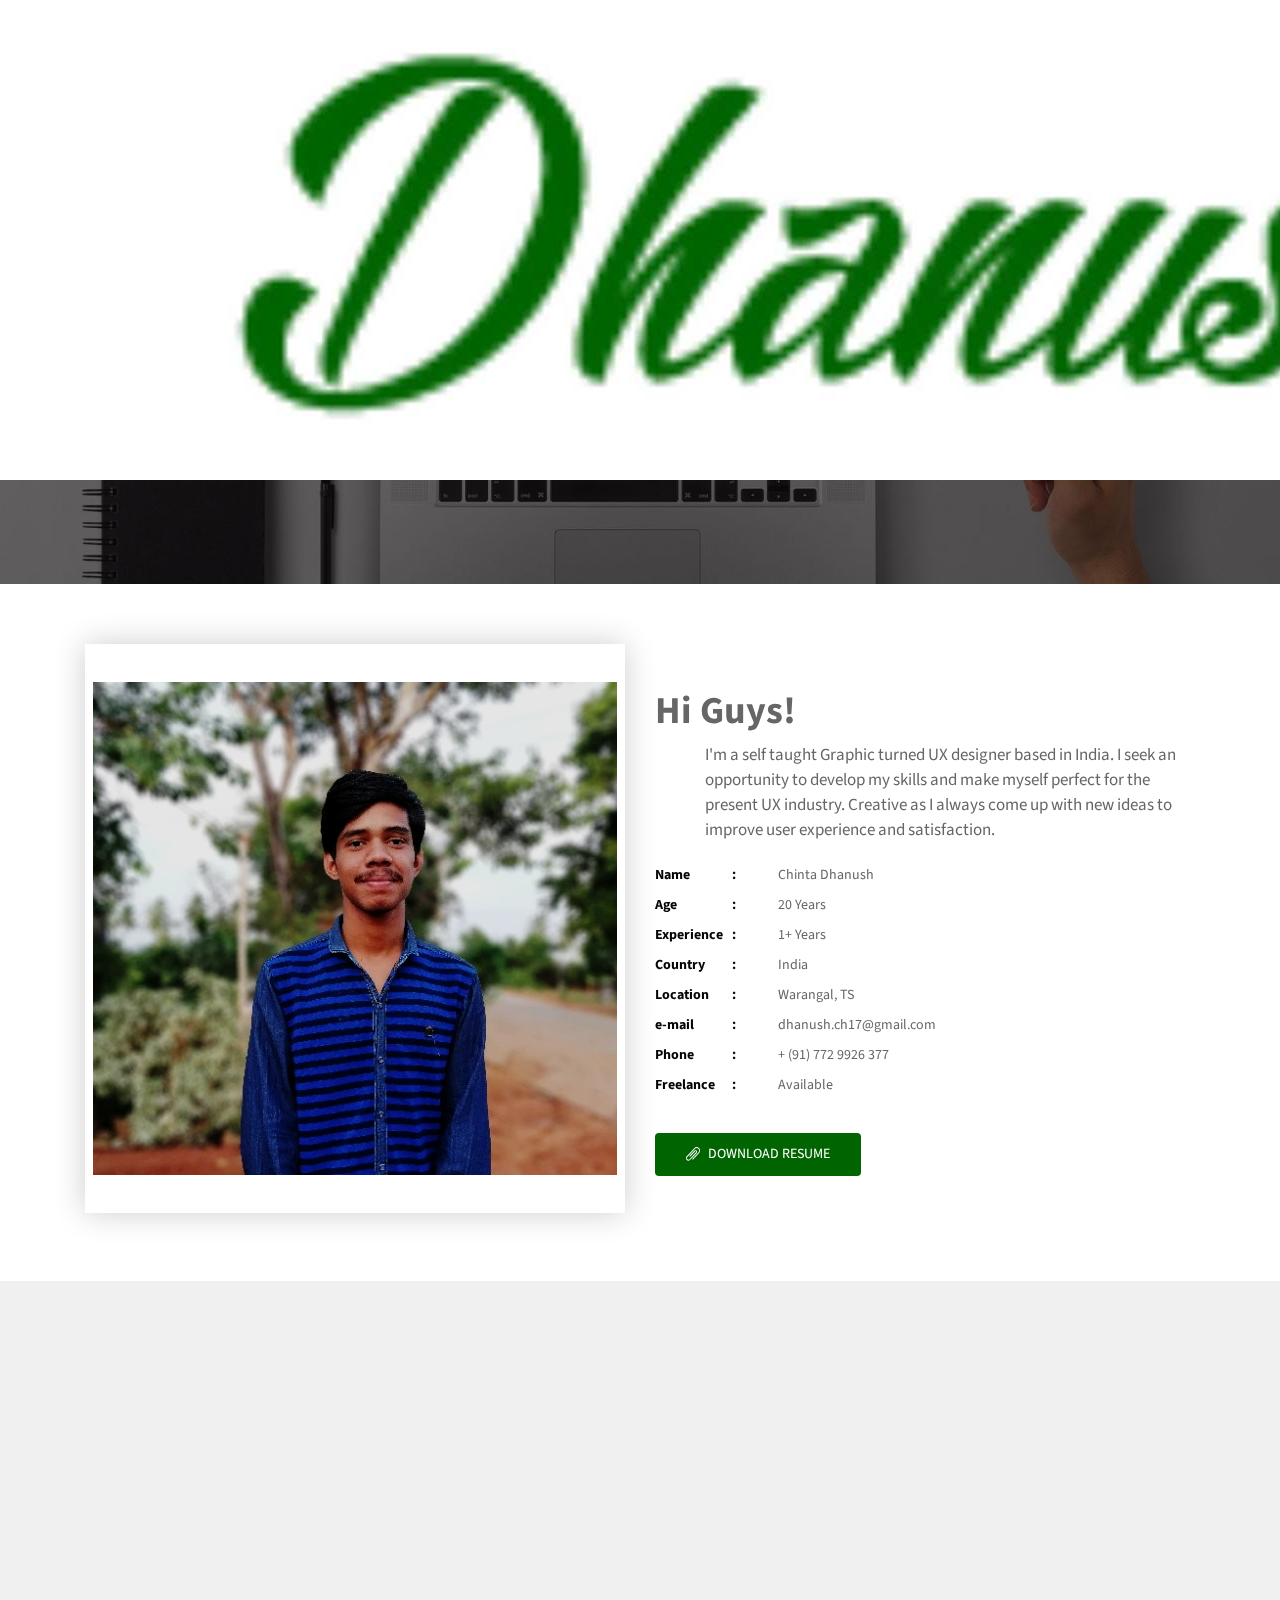
==== commit bcc45fbd: "Update index.html" ====
--- a/index.html
+++ b/index.html
@@ -46,7 +46,7 @@
               <span class="icon-menu"></span>
               <span class="icon-menu"></span>
             </button>
-            <a href="index.html" class="navbar-brand"><img src="assets/img/logo.png" alt=""></a>
+            <a href="index.html" class="navbar-brand"><img src="assets/img/logo.jpg" alt=""></a>
           </div>
           <div class="collapse navbar-collapse" id="main-navbar">
             <ul class="onepage-nev navbar-nav mr-auto w-100 justify-content-end clearfix">
@@ -229,7 +229,7 @@
               <div class="services-content">
                 <h3><a href="#">Web Design</a></h3>
                 <p>An aesthetic, pleasing and user friendly website always has a strong impact on the users, which make them to visit again. 
-		            A stunning website always stands in the </p>
+		            A stunning website always stands in the crowd. </p>
               </div>
             </div>
           </div>
@@ -343,7 +343,7 @@
                   <img src="assets/img/web-1.jpg" alt=""/> 
                   <div class="overlay">
                     <div class="icons">
-                      <a class="lightbox preview" href="assets/img/web-1.png">
+                      <a class="lightbox preview" href="assets/img/web-1.jpg">
                         <i class="icon-eye"></i>
                       </a>
                       <a class="link" href="sushi/index.html">
@@ -492,7 +492,7 @@
                     <a class="linkedin" href="https://www.linkedin.com/in/dhanush-ch-5a637b167/"><i class="icon-social-linkedin"></i></a>
                   </li>
               </ul>
-              <p>Copyright © 2018 &shy; designed and developed by <a href="https://dhanushch.github.io/dhanushch/"> Dhanush </a> with help. &shy;  All Right Reserved</p>
+              <p>Copyright © 2018 &shy; designed and developed by <a href="https://dhanushch.github.io/dhanushch/"> Dhanush </a> with help. &shy;  All Rights Reserved</p>
             </div>
           </div>
         </div>
--- a/assets/css/main.css
+++ b/assets/css/main.css
@@ -1195,6 +1195,8 @@
     margin-left: auto;
     margin-right: auto;
     width: 50%;
+  max-width: 400px;
+  height: auto;
     
 }
 
@@ -1264,6 +1266,7 @@
     margin-left: auto;
     margin-right: auto;
     width: 50%;
+  height: auto;
 }
 
 
@@ -1360,9 +1363,11 @@
     margin-left: auto;
     margin-right: auto;
     display: block;
-    width: 30%;
     transition: transform .2s;
     border: 1px solid #cccccc;
+   width: 100%;
+  max-width: 400px;
+  height: auto;
     
 }
 
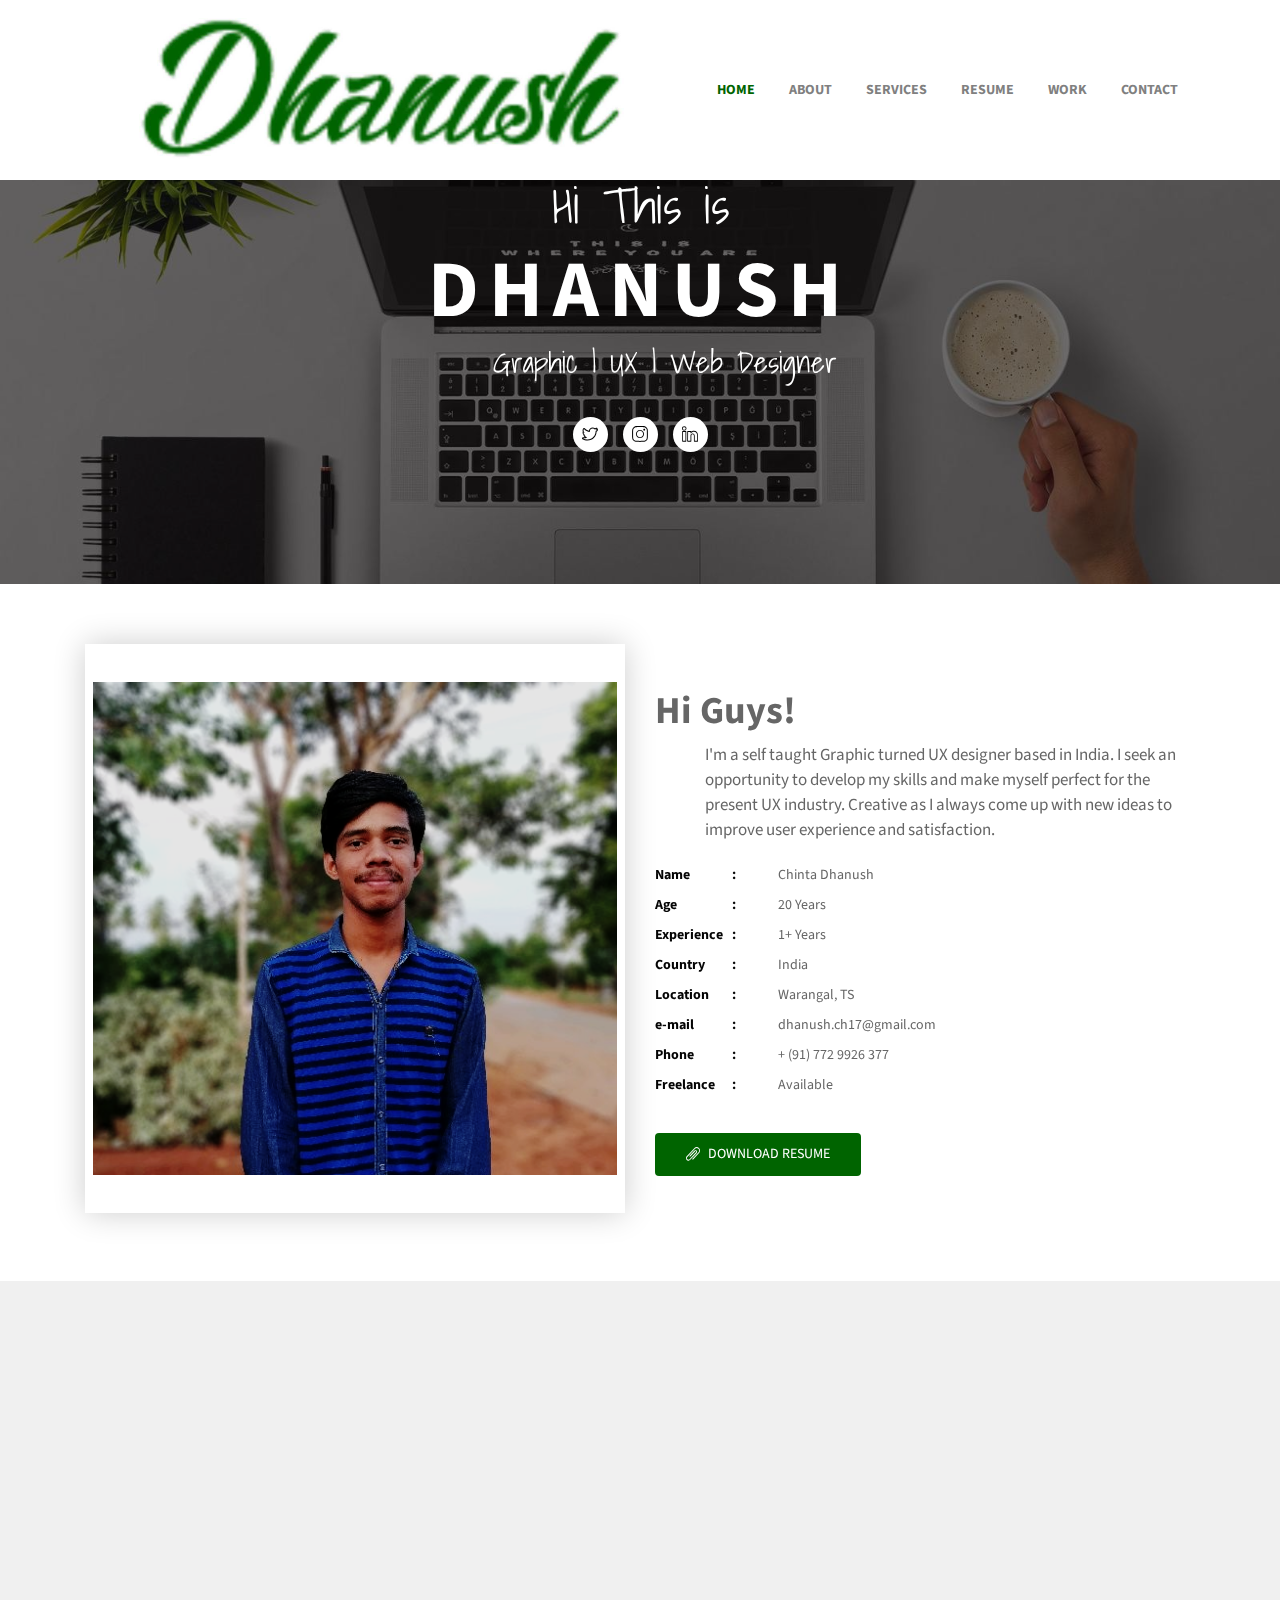
==== commit 2d00f666: "Update index.html" ====
--- a/index.html
+++ b/index.html
@@ -46,7 +46,7 @@
               <span class="icon-menu"></span>
               <span class="icon-menu"></span>
             </button>
-            <a href="index.html" class="navbar-brand"><img src="assets/img/logo.jpg" alt=""></a>
+            <a href="index.html" class="navbar-brand"><img class="logo-main" src="assets/img/logo.jpg" alt=""></a>
           </div>
           <div class="collapse navbar-collapse" id="main-navbar">
             <ul class="onepage-nev navbar-nav mr-auto w-100 justify-content-end clearfix">
--- a/assets/css/main.css
+++ b/assets/css/main.css
@@ -40,6 +40,10 @@
   text-decoration: none;
 }
 
+.logo-main{
+max-width: 100%;
+  height: auto;
+}
 a a:focus {
   outline: none;
 }
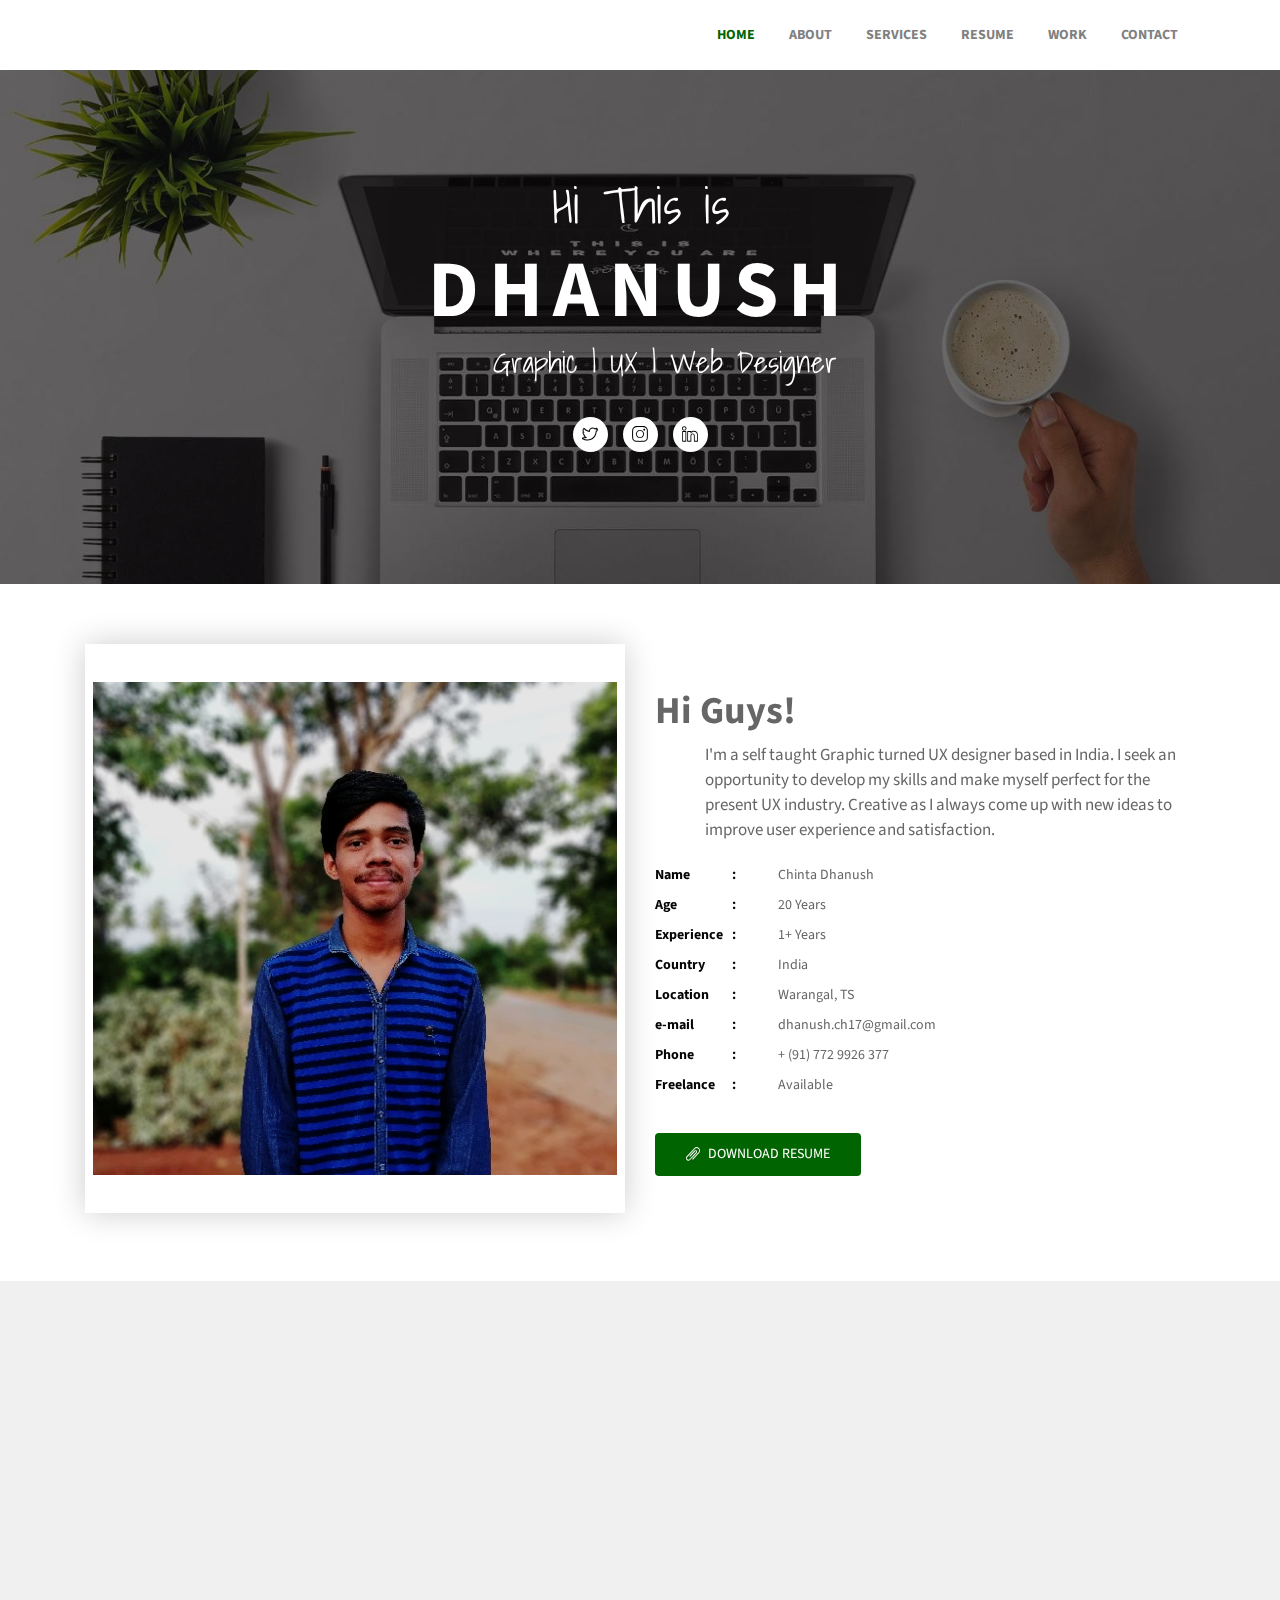
==== commit 11785e45: "Update index.html" ====
--- a/index.html
+++ b/index.html
@@ -46,7 +46,7 @@
               <span class="icon-menu"></span>
               <span class="icon-menu"></span>
             </button>
-            <a href="index.html" class="navbar-brand"><img class="logo-main" src="assets/img/logo.jpg" alt=""></a>
+            <a href="index.html" class="navbar-brand"></a>
           </div>
           <div class="collapse navbar-collapse" id="main-navbar">
             <ul class="onepage-nev navbar-nav mr-auto w-100 justify-content-end clearfix">
--- a/assets/css/main.css
+++ b/assets/css/main.css
@@ -41,7 +41,7 @@
 }
 
 .logo-main{
-max-width: 100%;
+max-width: 10%;
   height: auto;
 }
 a a:focus {
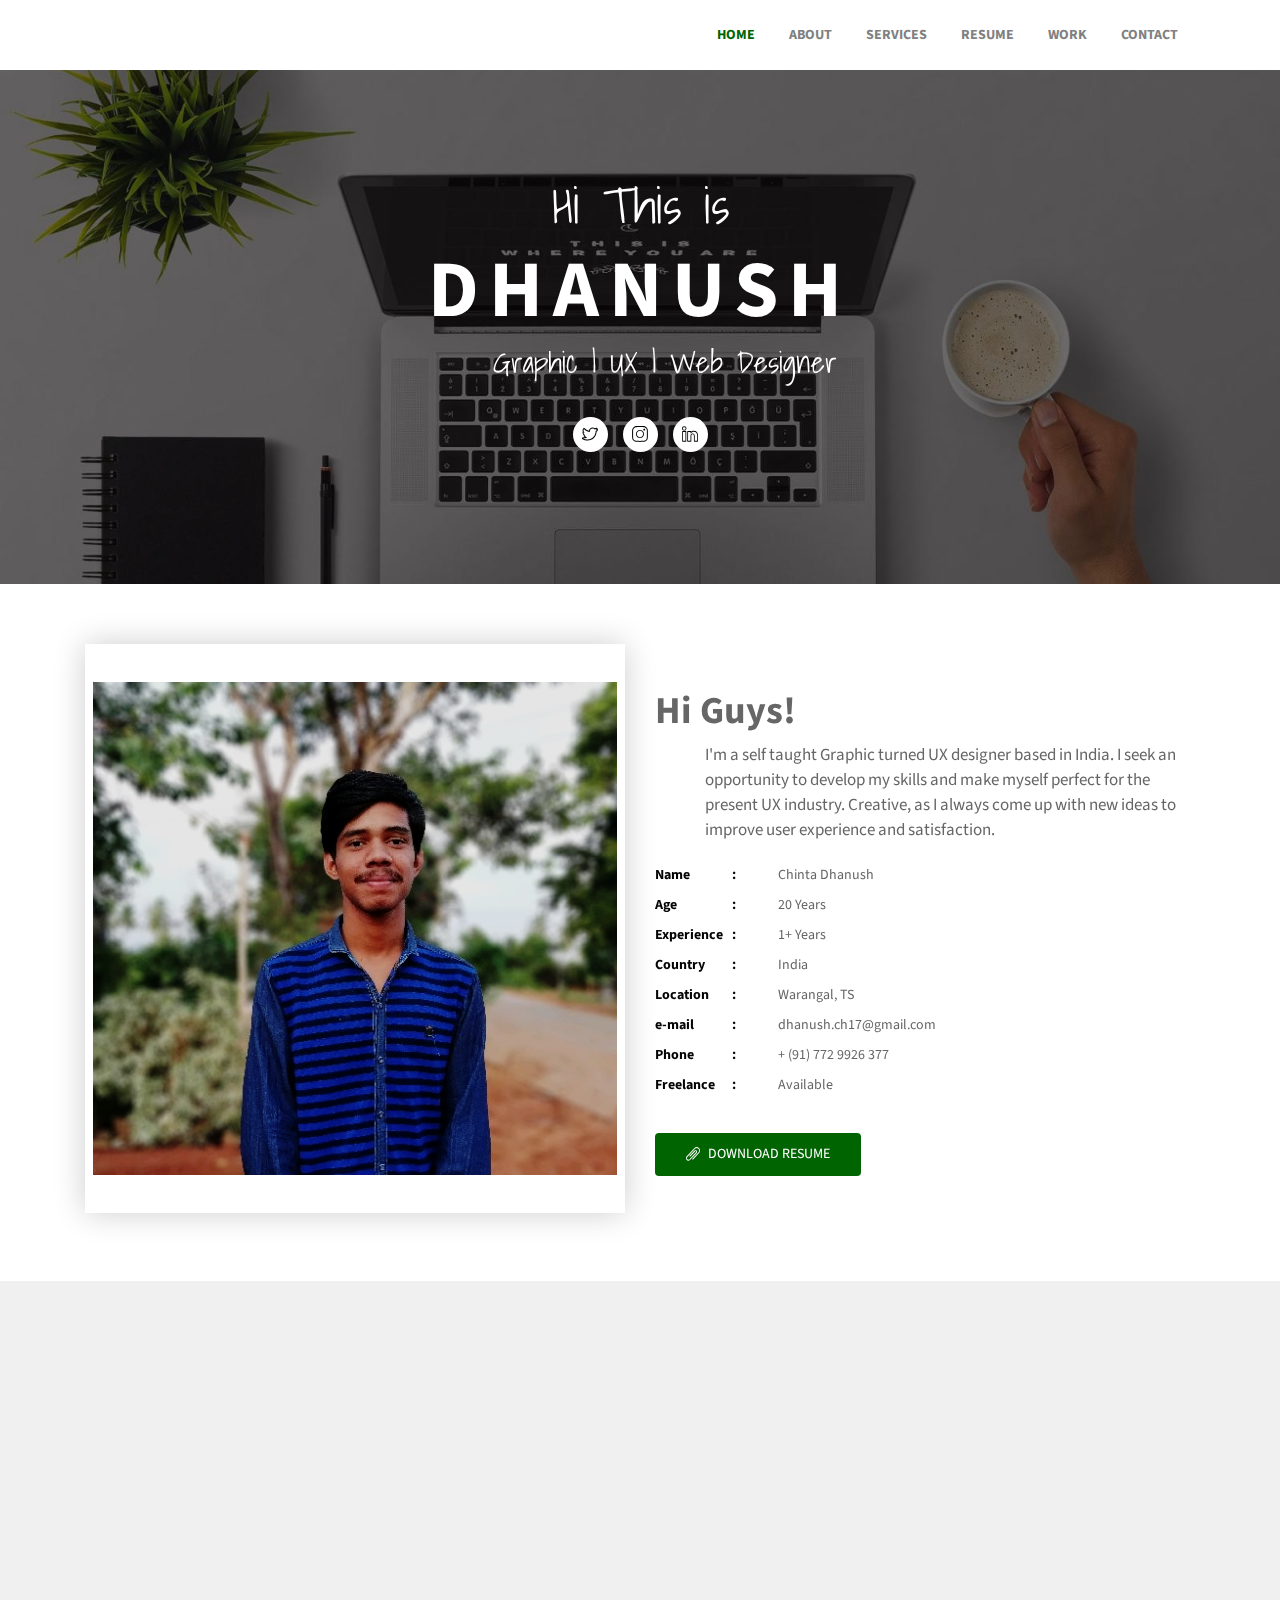
==== commit c739f25b: "Update index.html" ====
--- a/index.html
+++ b/index.html
@@ -90,13 +90,13 @@
             <a href="#home">Home</a>
           </li>
           <li>
-            <a href="#about">about</a>
+            <a href="#about">About</a>
           </li>
           <li>
             <a href="#services">Services</a>
           </li>
           <li>
-            <a href="#resume">resume</a>
+            <a href="#resume">Resume</a>
           </li>
           <li>
             <a href="#portfolio">Work</a>
@@ -153,7 +153,7 @@
           <div class="col-lg-6 col-md-6 col-sm-12 col-xs-12">
             <div class="profile-wrapper wow fadeInRight" data-wow-delay="0.3s">
               <h3>Hi Guys!</h3>
-              <p>I'm a self taught Graphic turned UX designer based in India. I seek an opportunity to develop my skills and make myself perfect for the present UX industry. Creative as I always come up with new ideas to improve user experience and satisfaction.</p>
+              <p>I'm a self taught Graphic turned UX designer based in India. I seek an opportunity to develop my skills and make myself perfect for the present UX industry. Creative, as I always come up with new ideas to improve user experience and satisfaction.</p>
               <div class="about-profile">
                 <ul class="admin-profile">
                   <li><span class="pro-title"> Name </span> <span class="pro-detail">Chinta Dhanush</span></li>
